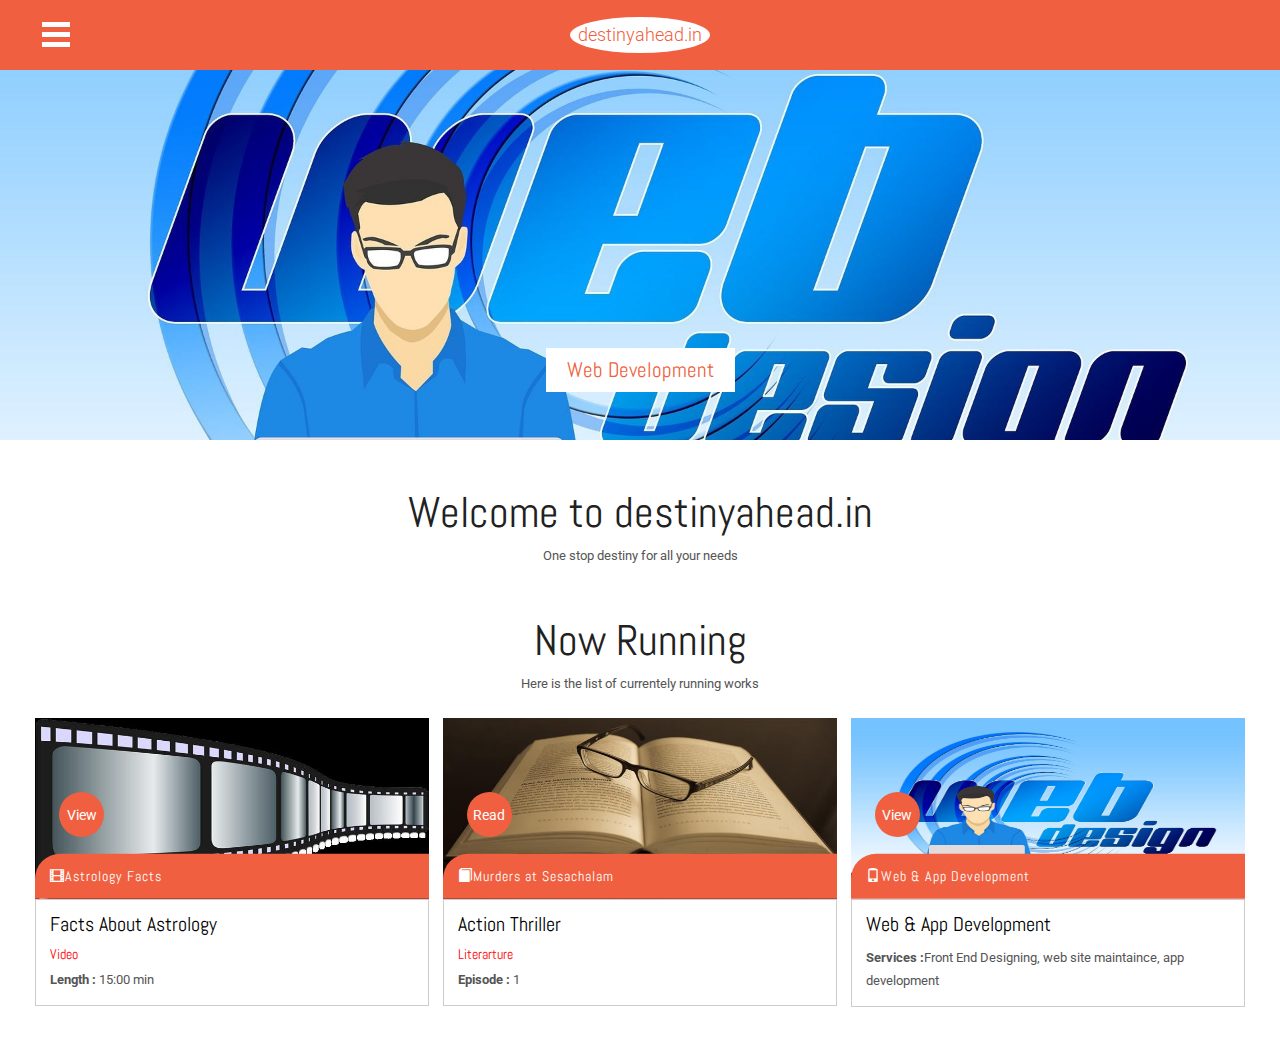
==== index.html @ bfdcff34 "Intial Commit" ====
<!DOCTYPE html>
<html>
<head>
<title>Home |destinyahead.in</title> 
<!-- For-Mobile-Apps-and-Meta-Tags -->
<meta name="viewport" content="width=device-width, initial-scale=1" />
<meta http-equiv="Content-Type" content="text/html; charset=utf-8" />
<meta name="keywords" content="destinyahead.in ,one stop destiny for all your needs" />
<script type="application/x-javascript"> addEventListener("load", function() { setTimeout(hideURLbar, 0); }, false); function hideURLbar(){ window.scrollTo(0,1); } </script>
<!-- //For-Mobile-Apps-and-Meta-Tags -->
<!-- Custom Theme files -->
<link href="css/bootstrap.css" type="text/css" rel="stylesheet" media="all">
<link href="css/style.css" type="text/css" rel="stylesheet" media="all"> 
<link rel="stylesheet" href="css/ken-burns.css" type="text/css" media="all" /> 
<!-- //Custom Theme files -->
<!-- js -->
<script src="js/jquery-2.2.3.min.js"></script> 
<!-- //js -->
<!-- pop-up-box -->
<script src="js/jquery.magnific-popup.js" type="text/javascript"></script>
	    <script>
			$(document).ready(function() {
				$('.popup-top-anim').magnificPopup({
					type: 'inline',
					fixedContentPos: false,
					fixedBgPos: true,
					overflowY: 'auto',
					closeBtnInside: true,
					preloader: false,
					midClick: true,
					removalDelay: 300,
					mainClass: 'my-mfp-zoom-in'
				});																							
			}); 
		</script>
<!--//pop-up-box -->
<!-- web-fonts -->  
<link href='//fonts.googleapis.com/css?family=Abel' rel='stylesheet' type='text/css'>
<link href='//fonts.googleapis.com/css?family=Roboto:400,100,100italic,300,300italic,400italic,500,500italic,700,700italic,900,900italic' rel='stylesheet' type='text/css'>
<!-- //web-fonts -->
</head>
<body class="bg">
	<div class="agile-main"> 
		<div class="menu-wrap" id="style-1"> 
			<nav class="top-nav">
				<ul class="icon-list">
					<li class="menu-title">destinyahead.in</li>
					<li><a class="active" href="index.html"><i class="glyphicon glyphicon-home"></i> Home </a></li>
					<li><a href="about.html"><i class="glyphicon glyphicon-info-sign"></i> About </a></li>
					<li><a href="portifolia.html"><i class="glyphicon glyphicon-briefcase"></i> Portifolia </a></li>
					<li><a href="#" class="menu"><i class="glyphicon glyphicon-duplicate"></i> pages<span class="glyphicon glyphicon-menu-down"></span></a>
						<ul class="nav-sub">
							<li><a href="#small-dialog" class="sign-in popup-top-anim"><i class="glyphicon glyphicon-user"></i> login</a></li>                                             
							<li><a href="#small-dialog1" class="sign-in popup-top-anim"><i class="glyphicon glyphicon-edit"></i> Sign Up</a></li>																								
							<li><a href="codes.html"><i class="glyphicon glyphicon-list-alt"></i> Short Codes</a></li> 
						</ul>
						<div class="clearfix"> </div>
						<script>
							$( "li a.menu" ).click(function() {
							$( "ul.nav-sub" ).slideToggle( 300, function() {
							// Animation complete.
							});
							});
						</script> 
					</li>
					<li><a href="contact.html"><i class="glyphicon glyphicon-envelope"></i> Contact </a></li>
				</ul>
			</nav>
			<button class="close-button" id="close-button">C</button>
		</div> 
		<div class="content-wrap">
			<div class="header"> 
				<div class="menu-icon">   
					<button class="menu-button" id="open-button">O</button>
				</div>
				<div class="logo">
					<h2><a href="index.html">destinyahead.in</a></h2>
				</div>
			<!--	<div class="login">
					<a href="#small-dialog" class="sign-in popup-top-anim"><span class="glyphicon glyphicon-user"></span></a> 
					
				</div>  -->
				<div class="clearfix"> </div>
			</div>
			<div class="content">
				<!-- banner -->
				<div class="banner">
					<div id="kb" class="carousel kb_elastic animate_text kb_wrapper" data-ride="carousel" data-interval="6000" data-pause="hover">
						<!-- Wrapper-for-Slides -->
						<div class="carousel-inner" role="listbox"> 
							<!-- First-Slide -->
							<div class="item active">
								<div class="banner-img"> 
									<div class="carousel-caption kb_caption">
										<h3 data-animation="animated flipInX">Web Development</h3>  
									</div>
								</div>
							</div> 
							<!-- Second-Slide -->
							<div class="item">
								<div class="banner-img banner-img1"> 
									<div class="carousel-caption kb_caption kb_caption_right">
										<h3 data-animation="animated flipInX">Stories</h3> 
									</div>
								</div>
							</div> 
							<!-- Third-Slide -->
							<div class="item">
								<div class="banner-img banner-img2"> 
									<div class="carousel-caption kb_caption kb_caption_center">
										<h3 data-animation="animated flipInX">Videos</h3> 
									</div>
								</div>
							</div> 
						</div> 
						<!-- Left-Button -->
						<a class="left carousel-control kb_control_left" href="#kb" role="button" data-slide="prev">
							<span class="glyphicon glyphicon-menu-left" aria-hidden="true"></span>
							<span class="sr-only">Previous</span>
						</a> 
						<!-- Right-Button -->
						<a class="right carousel-control kb_control_right" href="#kb" role="button" data-slide="next">
							<span class="glyphicon glyphicon-menu-right" aria-hidden="true"></span>
							<span class="sr-only">Next</span>
						</a> 
					</div>
					<script src="js/custom.js"></script>
				</div>
				<!-- //banner -->
				<!-- welcome -->
				<div class="welcome"> 
					<h3 class="w3ls-title">Welcome to destinyahead.in</h3> 
					<p class="w3title-text">One stop destiny for all your needs</p>
				<!--	<div class="welcome-info">
						<div class="bs-example bs-example-tabs" role="tabpanel" data-example-id="togglable-tabs">
							<ul id="myTab" class=" nav-tabs" role="tablist">
								<li role="presentation" class="active"><a href="#home" id="home-tab" role="tab" data-toggle="tab" aria-controls="home" aria-expanded="true">
									<span class="glyphicon glyphicon-briefcase"></span>
									<h5>Buying</h5>
								</a></li>
								<li role="presentation"><a href="#carl" role="tab" id="carl-tab" data-toggle="tab" aria-controls="carl"> 
									<span class="glyphicon glyphicon-signal"></span>
									<h5>Selling</h5>
								</a></li>
								<li role="presentation"><a href="#james" role="tab" id="james-tab" data-toggle="tab" aria-controls="james"> 
									<span class="glyphicon glyphicon-home"></span>
									<h5>Rental</h5>
								</a></li>
							</ul>
						
						</div>  
					</div>  -->	
				</div> 
				<!-- //welcome -->
				<!-- properties -->
				<div class="w3agile properties">
					<div class="properties-top">
						<h3 class="w3ls-title">Now Running</h3>
						<p class="w3title-text">Here is the list of currentely running works</p>
					</div> 
					<div class="properties-bottom">
						<div class="properties-img">
							<img src="images/3.jpg" alt="">
							<div class="view-caption">
								<h4><span class="glyphicon glyphicon-film"></span>Astrology Facts</h4>  
							</div>
							<div class="w3ls-buy">
								<a href="single.html">View</a> 
							</div>
						</div>
						<div class="w3ls-text">
							<h5><a href="single.html">Facts About Astrology</a></h5>
							<h6>Video</h6>
							<p><b>Length :</b> 15:00 min</p>
							<!-- <p><b>gdf :</b> 2 </p> -->
						</div>
					</div> 
					<div class="properties-bottom">
						<div class="properties-img">
							<img src="images/2.jpg" alt="">
							<div class="view-caption">
								<h4><span class="glyphicon glyphicon-book"></span>Murders at Sesachalam</h4>  
							</div>
							<div class="w3ls-buy">
								<a href="single.html">Read</a> 
							</div>
						</div>
						<div class="w3ls-text">
							<h5><a href="single.html">Action Thriller</a></h5>
							<h6>Literarture</h6>
							<p><b>Episode :</b> 1</p>
							<!-- <p><b>gdf :</b> 2 </p> -->
						</div>
					</div>
					<div class="properties-bottom">
						<div class="properties-img">
							<img src="images/1.jpg" alt="">
							<div class="view-caption">
								<h4><span class="glyphicon glyphicon-phone"></span>Web & App Development</h4>  
							</div>
							<div class="w3ls-buy">
								<a href="single.html">View</a> 
							</div>
						</div>
						<div class="w3ls-text">
							<h5><a href="single.html">Web & App Development</a></h5>
							<h6></h6>
							<p><b>Services :</b>Front End Designing, web site maintaince, app development </p>
							<!-- <p><b>gdf :</b> 2 </p> -->
						</div>
					</div>
					<div class="clearfix"> </div>
				</div> 
				<!-- //properties -->
				<!-- footer -->
				
			</div>
		</div>
	</div> 
	<!-- menu-js -->
	<script src="js/classie.js"></script>
	<script src="js/main.js"></script>
	<!-- //menu-js -->
	<!-- nice scroll-js -->
	<script src="js/jquery.nicescroll.min.js"></script> 
	<script>
		$(document).ready(function() {
	  
			var nice = $("html").niceScroll();  // The document page (body)
		
			$("#div1").html($("#div1").html()+' '+nice.version);
		
			$("#boxscroll").niceScroll({cursorborder:"",cursorcolor:"#00F",boxzoom:true}); // First scrollable DIV
		});
	</script>
	<!-- //nice scroll-js -->
	<!-- Bootstrap core JavaScript
    ================================================== -->
    <!-- Placed at the end of the document so the pages load faster -->
    <script src="js/bootstrap.js"></script>
</body>
</html>
---- css/style.css ----
/*--
Author: W3layouts
Author URL: http://w3layouts.com
License: Creative Commons Attribution 3.0 Unported
License URL: http://creativecommons.org/licenses/by/3.0/
--*/
body{
	margin:0;
	font-family: 'Roboto', sans-serif; 
	background:url(../images/bg.jpg)repeat 0px 0px;
	background-size:cover;
} 
body a{
	transition: 0.5s all;
	-webkit-transition: 0.5s all;
	-moz-transition: 0.5s all;
	-o-transition: 0.5s all;
	-ms-transition: 0.5s all;
	text-decoration:none;
}
h1,h2,h3,h4,h5,h6{
	margin:0; 
	font-family: 'Abel', sans-serif;
}
p{
	margin:0;
}
ul,label{
	margin:0;
	padding:0;
}
body a:hover{
	text-decoration:none;
}
.bg{
	background: #fff;
}
/*-- main --*/
.main-row{
	height: 100%;
	padding: 5px;
	margin: 2em auto; 
	text-align:center;
}
.frame-border {
    width: 370px;
    height: 690px;
    outline: none;
    border-color: #000;
    border-width: 50px 15px;
    border-style: solid;
    border-radius: 20px;
    -webkit-border-radius: 20px;
    -moz-border-radius: 20px;
    margin: 10px auto; 
    background-size: cover;
}
.main-row h1 {
    text-align: center;
    font-size: 3.5em;
	color: #fff;
    margin-bottom:0.4em;
}
.copy-right {
    text-align: center;
	margin: 2em 0;
}
.copy-right p {
    color: #fff;
    font-size: 1.1em;
    font-weight: 300;
}
.copy-right p a {
    color: #1dd2c8;
    font-weight: 500;
	text-decoration:none;
	-webkit-transition:.5s all;
	-moz-transition:.5s all; 
	transition:.5s all;
}
.copy-right p a:hover{
    color: #fff; 
}
/*-- //main --*/ 
/*-- home-page --*/
.main {
    margin: 3em auto;
    width: 24%;
}
.header {
    background: #F05F40;
    padding: 1.2em 3em;
}
.menu-icon,.logo,.login{
    float: left;
    width: 33.33%;
}
.logo {
    text-align: center;
}
.logo h2 {
    font-size: 1.3em;
	font-family: 'Roboto', sans-serif;
}
.logo h2 a { 
    color: #F05F40;
    background: #fff; 
    font-weight: 300;
    border-radius: 50%;
    padding: 8px;
    display: inline-block;
	text-decoration:none;
}
.login {
    text-align: right;
}
.login a.sign-in {
    outline: none;
    display: inline-block;
}
.login a.sign-in span {
    font-size: 1.2em;
    color: white;
    margin: 0.6em 0.4em;
}
.top-nav li { 
	display:block;
}
.top-nav li.menu-title {
    font-size: 1.5em;
    padding: 1em 0.8em;
    text-align: left;
    color: #fff;
    border-bottom: 1px solid #FFF;
    text-transform: none;
    background: #B71C1C;
    font-family: 'Abel', sans-serif;
	-webkit-transform: translate3d(0,500px,0);
    -moz-transform: translate3d(0,500px,0);
    -o-transform: translate3d(0,500px,0);
    -ms-transform: translate3d(0,500px,0);
    transform: translate3d(0,500px,0);
}
.show-menu li.menu-title {
    -webkit-transform: translate3d(0,0,0);
    -moz-transform: translate3d(0,0,0);
    -o-transform: translate3d(0,0,0);
    -ms-transform: translate3d(0,0,0);
    transform: translate3d(0,0,0);
}
.top-nav li a {
    font-size: 1.1em;
    color: #fff;
    font-weight: 300; 
	-webkit-transition:.5s all;
	-moz-transition:.5s all; 
	transition:.5s all;
	outline: none;
	text-decoration: none;
} 
ul.nav-sub li a {
    font-size: 1em;
    padding-left: 3.5em;
}
.top-nav li a:hover,.top-nav li a.active { 
    background: #B71C1C;
}
.top-nav i.glyphicon {
    margin-right: 10px;
    font-size: .9em;
}
.top-nav a.menu span.glyphicon {
    font-size: .8em;
    margin-left: 1.5em;
    top: 2px;
}
.container, 
.content-wrap {
	overflow: hidden;
	width: 100%;
	height: 100%;
}
 
.content {
	position: relative; 
}

.content::before {
	position: absolute;
	top: 0;
	left: 0;
	z-index: 10;
	width: 100%;
	height: 100%;
	background: rgba(0,0,0,0.3);
	content: '';
	opacity: 0;
	-webkit-transform: translate3d(100%,0,0);
	-moz-transform: translate3d(100%,0,0);
	-o-transform: translate3d(100%,0,0);
	-ms-transform: translate3d(100%,0,0);
	transform: translate3d(100%,0,0);
	-webkit-transition: opacity 0.4s, -webkit-transform 0s 0.4s;
	-moz-transition: opacity 0.4s, -moz-transform 0s 0.4s; 
	transition: opacity 0.4s, transform 0s 0.4s;
	-webkit-transition-timing-function: cubic-bezier(0.7,0,0.3,1);
	-moz-transition-timing-function: cubic-bezier(0.7,0,0.3,1); 
	transition-timing-function: cubic-bezier(0.7,0,0.3,1);
}

/*-- Menu Button --*/
.menu-button {
    position: relative;
    z-index: 1000;
    padding: 0;
    width: 2.5em;
    height: 2.2em;
    border: none;
    text-indent: 2.8em;
    font-size: 0.8em;
    color: transparent;
    background: transparent;
    outline: none;
    margin: .5em 0;
}
.menu-button::before {
    position: absolute;
    top: 0;
    right: 0;
    bottom: 0;
    left: 0;
	background: -webkit-linear-gradient(#ffffff 20%, transparent 20%, transparent 40%, #ffffff 40%, #ffffff 60%, transparent 60%, transparent 80%, #ffffff 80%);
	background: linear-gradient(#ffffff 20%, transparent 20%, transparent 40%, #ffffff 40%, #ffffff 60%, transparent 60%, transparent 80%, #ffffff 80%);
    content: '';
} 

/*-- Close Button --*/
.close-button {
    width: 1em;
    height: 1em;
    position: absolute;
    right: 1em;
    top: 0.5em;
    overflow: hidden;
    text-indent: 1em;
    font-size: 1.1em;
    border: none;
    background: transparent;
    color: transparent;
    outline: none;
	z-index: 999;
}
.close-button::before, .close-button::after {
    content: '';
    position: absolute;
    width: 3px;
    height: 100%;
    top: 0;
    left:7px;
    background: #fff;
}

.close-button::before {
	-webkit-transform: rotate(45deg);
	-moz-transform: rotate(45deg);
	-o-transform: rotate(45deg);
	-ms-transform: rotate(45deg);
	transform: rotate(45deg);
}

.close-button::after {
	-webkit-transform: rotate(-45deg);
	-moz-transform: rotate(-45deg);
	-o-transform: rotate(-45deg);
	-ms-transform: rotate(-45deg);
	transform: rotate(-45deg);
}
ul.nav-sub {
    display: none; 
} 
/*-- start scroll pane --*/
.nicescroll-cursors {
    background-color: #F05F40 !important;
    border: 1px solid #b3b3b3;
}

#style-1::-webkit-scrollbar-track
{ 
	border-radius: 10px;
	background-color: #F5F5F5;
}

#style-1::-webkit-scrollbar {
    width: 6px;
    background-color: #F5F5F5;
}

#style-1::-webkit-scrollbar-thumb {
    border-radius: 10px;
    background-color: #F05F40;
    border: 1px solid rgba(255, 255, 255, 0.7) !important;
}
/*-- //start scroll pane --*/
/*-- Menu --*/
.menu-wrap {
    position: fixed;
    z-index: 1001;
    width: 185px !important;
    height: 100% !important; 
    background: #F05F40; 
    -webkit-transform: translate3d(-320px,0,0);
	-moz-transform: translate3d(-320px,0,0);
	-o-transform: translate3d(-320px,0,0);
	-ms-transform: translate3d(-320px,0,0);
    transform: translate3d(-320px,0,0);
    -webkit-transition: -webkit-transform 0.4s;
	-moz-transition: -moz-transform 0.4s; 
    transition: transform 0.4s;
    -webkit-transition-timing-function: cubic-bezier(0.7,0,0.3,1);
	-moz-transition-timing-function: cubic-bezier(0.7,0,0.3,1);
    transition-timing-function: cubic-bezier(0.7,0,0.3,1); 
	overflow-y:auto !important;
}
.icon-list {
	height: 400px !important;
	-webkit-transform: translate3d(0,100%,0);
	-moz-transform: translate3d(0,100%,0);
	-o-transform: translate3d(0,100%,0);
	-ms-transform: translate3d(0,100%,0);
	transform: translate3d(0,100%,0);
	margin-bottom: 1.5em;
}

.icon-list a {
    display: block;
    padding: 0.8em 2em;
    -webkit-transform: translate3d(0,500px,0);
	-moz-transform: translate3d(0,500px,0);
	-o-transform: translate3d(0,500px,0);
	-ms-transform: translate3d(0,500px,0);
    transform: translate3d(0,500px,0);
} 
.icon-list a:nth-child(2) {
	-webkit-transform: translate3d(0,1000px,0);
	-moz-transform: translate3d(0,1000px,0);
	-o-transform: translate3d(0,1000px,0);
	-ms-transform: translate3d(0,1000px,0);
	transform: translate3d(0,1000px,0);
}

.icon-list a:nth-child(3) {
	-webkit-transform: translate3d(0,1500px,0);
	-moz-transform: translate3d(0,1500px,0);
	-o-transform: translate3d(0,1500px,0);
	-ms-transform: translate3d(0,1500px,0);
	transform: translate3d(0,1500px,0);
}

.icon-list a:nth-child(4) {
	-webkit-transform: translate3d(0,2000px,0);
	-moz-transform: translate3d(0,2000px,0);
	-o-transform: translate3d(0,2000px,0);
	-ms-transform: translate3d(0,2000px,0);
	transform: translate3d(0,2000px,0);
}

.icon-list a:nth-child(5) {
	-webkit-transform: translate3d(0,2500px,0);
	-moz-transform: translate3d(0,2500px,0);
	-o-transform: translate3d(0,2500px,0);
	-ms-transform: translate3d(0,2500px,0);
	transform: translate3d(0,2500px,0);
}

.icon-list a:nth-child(6) {
	-webkit-transform: translate3d(0,3000px,0);
	-moz-transform: translate3d(0,3000px,0);
	-o-transform: translate3d(0,3000px,0);
	-ms-transform: translate3d(0,3000px,0);
	transform: translate3d(0,3000px,0);
}
 
/*-- Shown menu --*/
.show-menu .menu-wrap {
	-webkit-transform: translate3d(0,0,0);
	-moz-transform: translate3d(0,0,0);
	-o-transform: translate3d(0,0,0);
	-ms-transform: translate3d(0,0,0);
	transform: translate3d(0,0,0);
	-webkit-transition: -webkit-transform 0.8s;
	-moz-transition: -moz-transform 0.8s; 
	transition: transform 0.8s;
	-webkit-transition-timing-function: cubic-bezier(0.7,0,0.3,1);
	-moz-transition-timing-function: cubic-bezier(0.7,0,0.3,1); 
	transition-timing-function: cubic-bezier(0.7,0,0.3,1);
}

.show-menu .icon-list,
.show-menu .icon-list a {
	-webkit-transform: translate3d(0,0,0);
	-moz-transform: translate3d(0,0,0);
	-o-transform: translate3d(0,0,0);
	-ms-transform: translate3d(0,0,0);
	transform: translate3d(0,0,0);
	-webkit-transition: -webkit-transform 0.8s;
	-moz-transition: transform 0.8s; 
	transition: transform 0.8s;
	-webkit-transition-timing-function: cubic-bezier(0.7,0,0.3,1);
	-moz-transition-timing-function: cubic-bezier(0.7,0,0.3,1); 
	transition-timing-function: cubic-bezier(0.7,0,0.3,1);
}

.show-menu .icon-list a {
	-webkit-transition-duration: 0.9s;
	-moz-transition-duration: 0.9s; 
	transition-duration: 0.9s;
}

.show-menu .content::before {
	opacity: 1;
	-webkit-transition: opacity 0.8s;
	-moz-transition: opacity 0.8s; 
	transition: opacity 0.8s;
	-webkit-transition-timing-function: cubic-bezier(0.7,0,0.3,1);
	-moz-transition-timing-function: cubic-bezier(0.7,0,0.3,1); 
	transition-timing-function: cubic-bezier(0.7,0,0.3,1);
	-webkit-transform: translate3d(0,0,0);
	-moz-transform: translate3d(0,0,0);
	-o-transform: translate3d(0,0,0);
	-ms-transform: translate3d(0,0,0);
	transform: translate3d(0,0,0);
}
/*-- banner--*/
.banner-img {
    background: url(../images/1.jpg)no-repeat center;
    background-size: cover;
    min-height: 370px;
}
.banner-img1{
	background-image: url(../images/2.jpg);
}
.banner-img2{
	background-image: url(../images/3.jpg);
}
.banner .carousel-control span.glyphicon {
    font-size: 1.5em;
    text-shadow: none;
}
.banner-img3 {
    background: url(../images/logo.png)no-repeat center;
    background-size: cover;
    min-height: 370px;
}
/*-- //banner--*/
/*-- welcome --*/
.welcome{
	padding: 3.5em 5em 0; 
}
.welcome-grids {
    float: left;
    width: 33.33%;
    text-align: center;
    margin: 0.7em 0;
}
.welcome-info {
    text-align: center;
}
.welcome .bs-example.bs-example-tabs .nav-tabs {
    border: none;
    margin: 2em 0 .5em; 
}
.welcome .bs-example-tabs ul.nav-tabs li {
    display: inline-block;
    float: none;
}
.welcome .bs-example-tabs ul.nav-tabs li:nth-child(2) {
    margin: 0 2.2em;
}
.welcome .bs-example-tabs ul.nav-tabs li a {
    display: block; 
    outline: none;
    border: none;
	margin: 0;
}
.welcome .bs-example-tabs ul.nav-tabs li a:focus{
	text-decoration: none;
} 
.welcome .tabcontent-grids ul li {
    display: block;
    color: #999;
    margin-top: 1em;
	font-size: 1em;
}
.nav-tabs li a span.glyphicon {
    font-size: 1.1em;
    color: #fff;
    background: #F05F40;
    padding: 0.9em;
	-webkit-border-radius: 50%;
	-moz-border-radius: 50%; 
    border-radius: 50%;
	-webkit-transition:.5s all;
	-moz-transition:.5s all; 
	transition:.5s all;
}
.nav-tabs li a h5 {
    font-size: 1.3em;
    color: #1e9c95;
    margin-top: 0.5em;
}
.welcome h4 {
    font-size: 1em;
    color: #000;
    text-align: center;
    margin: 0.5em 0;
    font-family: 'Roboto', sans-serif;
    font-weight: 400;
}
.welcome form {
    position: relative;
}
.welcome input[type="search"] {
    width: 100%;
    padding: 0.5em 3.5em .5em .8em;
    font-size: 1em;
    color: #555;
    outline: none;
    border: 1px solid #ccc;
    background: none;
    -webkit-appearance: none;
    transition: 0.5s all;
    -webkit-transition: 0.5s all;
    -moz-transition: 0.5s all;
}
.welcome button.btn.btn-default {
    border: none;
    position: absolute;
    top: 0px;
    right: 0px;
    width: 40px;
    height: 36px;
    outline: none;
    box-shadow: none;
    background: #1e9c95;
    padding: 0;
    border-radius: inherit; 
	-webkit-appearance: none;
	-webkit-transition:.5s all;
	-moz-transition:.5s all;
	transition:.5s all;
}
.welcome button.btn.btn-default:hover {
    background: #F05F40;
}
.welcome span.glyphicon {
    font-size: 1em;
    color: #fff;
    padding: 3px;
}
.nav-tabs > li.active >a h5 {
    color: #8b008b;
}
.nav-tabs > li.active a span.glyphicon {
    background: #1e9c95;
}
a.w3-search {
    color: #fff;
    display: inline-block;
    padding: .5em 1em;
    background: #F05F40;
    text-align: center;
    margin-top: 1em;
    text-decoration: none;
    font-weight: 300;
	outline: none;
	-webkit-transition:.5s all;
	-moz-transition:.5s all;
	transition:.5s all;
} 
a.w3-search:hover {
    background: #1e9c95;
}
.w3ls-search .booking-info h3 {
    font-size: 2.3em;
    margin-bottom: 0.8em;
}
.w3ls-search .login-form input[type="text"] {
    border: 1px solid #999;
    margin-bottom: 0.8em;
}
.w3ls-search .login-form input[type="number"]{
    font-size: 1em;
    color: #555;
    padding: 0.5em 1em; 
    width: 100%;
    border: 1px solid #999;
    background: none;
    -webkit-appearance: none;
	margin-bottom: 0.8em;
}
.price {
    position: relative;
    float: left;
    width: 49%;
}
.price.price-right {
    float: right;
}
.w3ls-search .price span.glyphicon {
    color: #fff;
    position: absolute;
    z-index: 999;
    top: 0px;
    left: 0px;
    font-size: 0.9em;
    background: #1e9c95;
    padding: 0.85em;
}
.w3ls-search .price input[type="text"] {
    padding: .4em 0.4em .4em 2.8em;
}
.w3ls-search .login-form input[type="text"]:focus ,.w3ls-search .login-form input[type="number"]:focus{
    border-color: #1e9c95;
    outline: none;
}
.w3ls-search select {
    color: #999!important;
    font-size: 1em;
    padding: 7px 33px 7px 10px;
    outline: none;
    border: 1px solid #999;
    border-radius: 0px;
    -webkit-border-radius: 0px;
    -moz-border-radius: 0px;
    -o-border-radius: 0px;
    outline: none;
    background: transparent;
	margin-bottom: 0.8em;
}
.w3ls-search select.form-control:focus {
    outline: none;
    box-shadow: none;
    border-color: #1e9c95;
}
/*-- //welcome --*/
/*-- properties --*/
.w3agile,.services,.about{
    padding: 3.5em 2em;
	background:#fff;
}
h3.w3ls-title {
    font-size: 3.1em;
    color: #212121;
    margin-bottom: .2em;
    text-align: center;
}
.properties-bottom {
    margin-top: 1.6em;
    float: left;
    width: 33.33%;
    padding: 0 .5em;
}
.properties-bottom img {
    width: 100%;
}
p {
    font-size: 0.9em;
    line-height: 1.8em;
    color: #555;
    font-weight: 400;  
}
.w3title-text{
	text-align: center;
}
.w3ls-text {
    padding: 1em;
    border: 1px solid #ccc; 
	-webkit-transition:.5s all;
	-moz-transition:.5s all; 
	transition:.5s all;
}
.w3ls-text h5 {
    font-size: 1.4em;
    color: #000; 
}
.w3ls-text h5 a {
    color: #000;
    text-decoration: none;
	-webkit-transition:.5s all;
	-moz-transition:.5s all; 
	transition:.5s all;
}
.w3ls-text h5 a:hover{
    color: #8b008b; 
}
.w3ls-text h6 {
    font-size: 1em;
    color: red;
    margin-top: 0.8em; 
}
.w3ls-text p {
    margin-top: .5em;
}
/*-- //properties--*/ 
/*-- image-transition--*/
.properties-img {
    background-color: #FFF;
    display: block;
    overflow: hidden;
    position: relative;
    box-shadow: 0 0 0 0 #555;
    -webkit-transition: all 0.5s;
    -moz-transition: all 0.5s;
    -ms-transition: all 0.5s;
    -o-transition: all 0.5s;
    transition: all 0.5s;
    opacity: 1;
    filter: alpha(opacity=100);
    height: 181px;
    width: 100%;
}
.properties-img img {
	height: 100%;
	width: 100%;
	-webkit-transition: all 0.5s;
	-moz-transition: all 0.5s;
	-ms-transition: all 0.5s;
	-o-transition: all 0.5s;
	transition: all 0.5s;
}
.properties-img:before {
	content: '';
	background-color: rgba(0, 0, 0, 0);
	left: 0;
	top: 0;
	right: 0;
	bottom: 0;
	position: absolute;
	-webkit-transition: all 0.5s;
	-moz-transition: all 0.5s;
	-ms-transition: all 0.5s;
	-o-transition: all 0.5s;
	transition: all 0.5s;
}
.properties-img:hover:before {
  background-color: rgba(0, 0, 0, 0.12);
}
.properties-img:hover .view-caption { 
  border-radius: 0;
}
.properties-img:hover .w3ls-buy {
	bottom: 13%; 
}
.properties-img:hover .w3ls-buy a {
	-webkit-animation-name: translate-transition;
	-webkit-animation-duration: 0.8s;
	-webkit-animation-timing-function: linear;
	-webkit-animation-iteration-count: 1;
	-moz-animation-name: translate-transition; 
	-moz-animation-duration: 0.8s; 
	-moz-animation-timing-function: liner;
	-moz-animation-iteration-count: 1; 
	animation-name: translate-transition;
	animation-duration: 0.8s;
	animation-timing-function: linear;
	animation-iteration-count: 1;
}
.properties-img .view-caption {
	background-color: #F05F40;
	-webkit-transition: all cubic-bezier(0.27, 0.89, 0.95, 0.59) 0.5s;
	-moz-transition: all cubic-bezier(0.27, 0.89, 0.95, 0.59) 0.5s;
	-ms-transition: all cubic-bezier(0.27, 0.89, 0.95, 0.59) 0.5s;
	-o-transition: all cubic-bezier(0.27, 0.89, 0.95, 0.59) 0.5s;
	transition: all cubic-bezier(0.27, 0.89, 0.95, 0.59) 0.5s;
	padding: 10px 15px;
	text-align: left;
	position: relative;
	z-index: 99;
	border-radius: 25px 0 0 0;
	-moz-transform: translateY(-100%);
	-o-transform: translateY(-100%);
	-ms-transform: translateY(-100%);
	-webkit-transform: translateY(-100%);
	transform: translateY(-100%);
}
.properties-img .view-caption.rent-caption {
    background-color: #09cbce;
}
.properties-img .view-caption h4 {
    color: #fff;
    font-size: 1em;
    line-height: 1.8em;
    letter-spacing: 1px;
}
.properties-img .view-caption p {
  font-size: 1em;
}
.properties-img .w3ls-buy {
	bottom: 0;
	padding: 10px;
	left: 0;
	position: absolute;
	right: 0;
	text-align: left;
	overflow: hidden;
	z-index: 9;
	-webkit-transition: all 0.5s cubic-bezier(0.27, 0.89, 0.95, 0.59);
	-moz-transition: all 0.5s cubic-bezier(0.27, 0.89, 0.95, 0.59);
	-ms-transition: all 0.5s cubic-bezier(0.27, 0.89, 0.95, 0.59);
	-o-transition: all 0.5s cubic-bezier(0.27, 0.89, 0.95, 0.59);
	transition: all 0.5s cubic-bezier(0.27, 0.89, 0.95, 0.59); 
	-moz-transform: translateY(-80%);
	-o-transform: translateY(-80%);
	-ms-transform: translateY(-80%);
	-webkit-transform: translateY(-80%);
	transform: translateY(-80%);
}
.properties-img .w3ls-buy a.rent {
    background-color: #09cbce;
}
.properties-img .w3ls-buy a {
    background-color: #F05F40;
    border-radius: 50%;
    color: #ffffff;
    display: inline-block;
    margin: 0 1em;
    height: 45px;
    text-align: center;
    line-height: 46px;
    width: 45px;
}
.properties-bottom:hover .w3ls-text {
	-webkit-box-shadow: 0px 3px 6px 0px #ccc;
	-moz-box-shadow: 0px 3px 6px 0px #ccc; 
    box-shadow: 0px 3px 6px 0px #ccc;
}
/*-- //image-transition --*/
/*-- brands --*/
.w3agile.brands,.services {
    background: #ffe4c4;
}
.brand-grids {
    float: left;
    width: 15.4%;
    margin: .5em .3em 0;
}
.brand-grids a{
   display:block;
}
.brand-grids img {
    width: 100%;
	border: 1px solid rgba(139, 0, 139, 0.19);
}
/*-- //brands --*/
/*-- footer --*/
.w3agile.footer {
    background: #383838;
	text-align: center;
}
/*-- social-icons --*/
.social-icons ul{
	display:inline-block;
	padding: 0;
}
.social-icons ul li {
    position: inherit;
    display: inline-block;
    width: inherit;
}
.social-icons ul li:nth-child(2) {
    margin: 0 .5em;
}
.social-icons ul li:nth-child(3) {
    margin-right: .5em;
}
.social-icons ul li a {
    background: url(../images/social-icons.png)#55acee no-repeat 4px 3px;
    display: block;
    height: 35px;
    width: 35px; 
    -webkit-transition: .5s all;
    transition: .5s all;
    -moz-transition: .5s all;
    -webkit-border-radius: 50%;
    -moz-border-radius: 50%;
    border-radius: 50%;
}
.social-icons ul li a:hover {
	-webkit-transform: translateY(-10px);
	-moz-transform: translateY(-10px);
	-webkit-transform: translateY(-10px);
	-moz-transform: translateY(-10px);
    transform: translateY(-10px); 
}
.social-icons ul li a.fb {
    background-position: 3px -32px;
	background-color:#3b5998;
}
.social-icons ul li a.gp {
    background-position: 5px -67px;
	background-color:#dc4e41;
}
.social-icons ul li a.drb {
    background-position: 3px -102px;
	background-color:#ea4c89;
}
/*--//social-icons--*/
.footer-nav {
    padding: 1em 0;
    margin: 1em 0;
    border-top: 1px dashed #ffe4c4;
    border-bottom: 1px dashed #ffe4c4;
}
.footer-nav ul li {
    display: inline-block;
    font-size: 1em;
    margin-left: 2em;
}
.footer-nav ul li:nth-child(1) {
    margin: 0;
}
.footer-nav ul li a {
    color: #fff;
    font-weight: 300;
}
.footer-nav ul li a:hover {
    color: #27d2c8;
}
.footer-text p {
    color: #fff;
    text-align: center;
    font-weight: 300;
}
.footer-text p a{
    color: #27d2c8;
}
.footer-text p a:hover{
    color: #fff;
}
/*-- //footer --*/
/*-- Magnific Popup CSS --*/
.mfp-bg {
  top: 0;
  left: 0;
  width: 100%;
  height: 100%;
  z-index: 1042;
  overflow: hidden;
  position: fixed;
  background: #0b0b0b;
  opacity: 0.8;
  filter: alpha(opacity=80); }

.mfp-wrap {
  top: 0;
  left: 0;
  width: 100%;
  height: 100%;
  z-index: 1043;
  position: fixed;
  outline: none !important;
  -webkit-backface-visibility: hidden; }

.mfp-container {
    text-align: center;
    position: fixed;
    width: 100%;
    height: inherit;
    left: 0;
    top: 0;
    -webkit-box-sizing: border-box;
    -moz-box-sizing: border-box;
    box-sizing: border-box;
    background: url(../images/bg1.png)repeat 0px 0px;
    background-size: cover;
    padding: 0 !important;
    overflow-y: scroll;
}
.mfp-container:before {
  content: '';
  display: inline-block;
  height: 100%;
  vertical-align: middle; }

.mfp-align-top .mfp-container:before {
  display: none; }

.mfp-content {
  position: relative;
  display: inline-block;
  vertical-align: middle;
  margin: 0 auto;
  text-align: left;
  z-index: 1045; }

.mfp-inline-holder .mfp-content,
.mfp-ajax-holder .mfp-content {
  width: 80%;
  cursor: auto; }

.mfp-ajax-cur {
  cursor: progress; }

.mfp-zoom-out-cur,
.mfp-zoom-out-cur .mfp-image-holder .mfp-close {
  cursor: -moz-zoom-out;
  cursor: -webkit-zoom-out;
  cursor: zoom-out; }
.mfp-zoom {
  cursor: pointer;
  cursor: -webkit-zoom-in;
  cursor: -moz-zoom-in;
  cursor: zoom-in; }

.mfp-auto-cursor .mfp-content {
    cursor: auto;
}
.mfp-close,
.mfp-arrow,
.mfp-preloader,
.mfp-counter {
  -webkit-user-select: none;
  -moz-user-select: none; 
}

.mfp-loading.mfp-figure {
  display: none; }

.mfp-hide {
  display: none !important; }

button.mfp-close,
button.mfp-arrow {
    overflow: visible;
    cursor: pointer;
    border: 0;
    -webkit-appearance: none;
    display: block;
    padding: 0;
    z-index: 1046;
 }

.mfp-close {
    width: 44px;
    height: 44px;
    line-height: 44px;
    position: absolute;
    right: 0;
    top: 0px;
    text-decoration: none;
    text-align: center;
    padding: 0 0 18px 10px;
    color: #F05F40;
    font-style: normal;
    font-size: 35px;
    outline: none;
}
  .mfp-close:hover, .mfp-close:focus {
    opacity: 1; }

.mfp-close-btn-in .mfp-close {
	    background: none;
  } 
/**
 * Fade-zoom animation for first dialog
 */

/* start state */
.my-mfp-zoom-in #small-dialog,.my-mfp-zoom-in #small-dialog1,.my-mfp-zoom-in #small-dialog2{
	opacity: 0;
	-webkit-transition: all 0.3s;
	-moz-transition: all 0.3s;
	-o-transition: all 0.3s;
	transition: all 0.3s;
	-webkit-transform: translateY(-100px);
	-moz-transform: translateY(-100px);
	-o-transform: translateY(-100px);
	-ms-transform: translateY(-100px);
	transform: translateY(-100px);
	padding:6em 0;
} 
/* animate in */
.my-mfp-zoom-in.mfp-ready #small-dialog,.my-mfp-zoom-in.mfp-ready #small-dialog1,.my-mfp-zoom-in.mfp-ready #small-dialog2 {
	opacity: 1;
	-webkit-transform: translateY(0);
	-moz-transform: translateY(0);
	-o-transform: translateY(0);
	-ms-transform: translateY(0);
    transform: translateY(0);
}
/*-- //Magnific Popup CSS --*/
/*-- modal-login-form --*/
 
.booking-info h3 {
    font-size: 2.1em;
    color: #F05F40;
    text-align: center;
}
.booking-info h3 a{ 
    color: #F05F40; 
	text-decoration:none;
}
.booking-info h3 a:hover{ 
    color: #1e9c95; 
}
.login-form input[type="text"], .login-form input[type="password"] {
    font-size: 1em;
    color: #555;
    padding: 0.5em 1em;
    border: 0;
    width: 100%;
    border-bottom: 1px solid #999;
    background: none;
    -webkit-appearance: none;
}
/*-- input-effect --*/
.styled-input input:focus ~ label, .styled-input input:valid ~ label {
    font-size: 1.1em;
    color: #1e9c95;
    top: -1.3em;
    -webkit-transition: all 0.125s ease;
	-moz-transition: all 0.125s ease; 
    transition: all 0.125s ease;
}
.styled-input {
	width:100%;
	margin: 2em 0 1em;
	position: relative;
}
.styled-input label {
    color: #555;
    padding: 0.5em .9em;
    position: absolute;
    top: 0;
    left: 0;
    -webkit-transition: all 0.3s;
    -moz-transition: all 0.3s;
    transition: all 0.3s;
    pointer-events: none;
    font-weight: 400;
    font-size: 1em;
    display: block;
    line-height: 1em;
}
.styled-input input ~ span {
	display: block;
	width: 0;
	height:2px;
	background:#1e9c95;
	position: absolute;
	bottom: 0;
	left: 0;
	-webkit-transition: all 0.125s;
	-moz-transition: all 0.125s; 
	transition: all 0.125s; 
}
.styled-input input:focus { outline: 0; }

.styled-input input:focus ~ span {
	width: 100%;
	-webkit-transition: all 0.075s;
	-moz-transition: all 0.075s;  
	transition: all 0.075s; 
} 
/*-- //input-effect --*/
.login-form p {
    font-size: 1em;
    margin: 1em 0 0;
    text-align: center;
}
.login-form p a {
    color: #F05F40;
    margin-left: 5px;
	-webkit-transition:.5s all;
	-moz-transition:.5s all;
	transition:.5s all;
	text-decoration:none;
}
.login-form p a:hover{
    color: #555; 
}
/*-- checkbox --*/
.wthree-text input[type="checkbox"] {
    display: none;
}
.wthree-text input[type="checkbox"]+label {
    position: relative;
    padding-left: 1.8em;
    border: none;
    outline: none;
    font-size: 1em;
    color: #555;
    cursor: pointer;
    display: block;
    font-weight: 400;
}
.wthree-text input[type="checkbox"]+label span:first-child {
    width: 16px;
    height: 16px;
    border: 2px solid #F05F40;
    position: absolute;
    left: 0;
    top: 1px;
}
.wthree-text input[type="checkbox"]:checked+label span:first-child:before {
    content: "";
    background: url(../images/tick.png)no-repeat;
    position: absolute;
    left: 1px;
    top: 1px;
    width: 10px;
    height: 10px;
}
/*-- //checkbox --*/
.wthree-text {
    margin: 2em 0;
	text-align: right;
}
.wthree-text ul li {
    display: inline-block; 
} 
.wthree-text ul li:nth-child(2) {
    margin-top: 1em;
    display: block;
}
.wthree-text ul li a{
	font-size:1em;
    color: #555;
}
.wthree-text ul li a:hover{
    color: #1e9c95;
}
.login-form input[type="submit"] {
    text-transform: capitalize;
    background: #1e9c95;
    color: #FFFFFF;
    padding: .7em 2em;
    border: none;
    font-size: 1em;
    outline: none;
    -webkit-transition: 0.5s all;
    -moz-transition: 0.5s all;
    -o-transition: 0.5s all;
    -ms-transition: 0.5s all;
    width: 100%;
    -webkit-appearance: none;
}
.login-form input[type="submit"]:hover {
    background: #F05F40;
}
.login-form.signup-form label {
    text-align: left;
}
/*-- //modal-login-form --*/
/*-- //home-page --*/
/*-- about-page --*/
.banner.about-banner .banner-img {
    min-height: 125px;
}
.banner.about-banner h3 {
    font-size: 2.5em;
    color: #fff;
    padding: 1.2em;
}
/*-- services --*/
.w3services-bottom {
    background: #f6f8f8;
}
.services-grid {
    text-align: center;
    margin-top: 1.3em;
	float: left;
    width: 25%;
} 
/*-- Effect 1 --*/
.services-grid span {
    font-size: 1.2em;
    color: #fff;
    display: inline-block;
    -webkit-border-radius: 50%;
    border-radius: 50%;
    -moz-border-radius: 50%;
    text-decoration: none;
    z-index: 1;
    padding: 0.8em;
}
.services-grid span:after { 
	position: absolute;
	width: 100%;
	height: 100%;
	-webkit-border-radius: 50%;
	border-radius: 50%;
	-moz-border-radius: 50%;
	content: '';
	-webkit-box-sizing: content-box;
	-moz-box-sizing: content-box;
	box-sizing: content-box;
}
.effect-1 {
  background: #1ABC9C;
  -webkit-transition: background 0.5s, color 0.2s;
  -moz-transition: background 0.5s, color 0.2s;
  transition: background 0.5s, color 0.2s;
}
.effect-1:after {
    top: -5px;
    left: -5px;
    padding: 5px;
    box-shadow: 0 0 10px 3px #1ABC9C;
    -webkit-transition: -webkit-transform 0.5s, opacity 0.2s;
    -webkit-transform: scale(0.8);
    -moz-transition: -moz-transform 0.5s, opacity 0.2s;
    -moz-transform: scale(0.8);
    -ms-transform: scale(0.8);
    transition: transform 0.5s, opacity 0.2s;
    transform: scale(0.8);
	-o-transform: scale(0.8);
	-ms-transform: scale(0.8);
    opacity: 0;
}
.services-grid:hover span:after {
  -webkit-transform: scale(1);
  -moz-transform: scale(1);
  -ms-transform: scale(1);
  transform: scale(1);
  -o-transform: scale(1);
  -ms-transform: scale(1);
  opacity: 1;
}
/*-- //Effect1 --*/
.services-grid h5 {
    font-size: 1.2em;
    margin: 0.8em 0 0;
    color: #F05F40;
}
/*-- //services --*/
.about ul li {
    display: block;
    margin-top: 0.8em;
    font-size: 0.9em;
    color: #555;
}
.about ul li span.glyphicon {
    font-size: .85em;
    margin-right: 5px;
}
p.w3-text{
    width: 65%;
    text-align: center;
    margin: 0 auto;
}
/*-- //about-page --*/
/*-- property-page --*/
.properties-w3lsrow .w3ls-text p {
    display: inline-block;
    margin-right: 12px;
}
.properties-w3lsrow .w3ls-text h6 {
    margin: 0 0 0 12px;
	display: inline-block;
}
.properties-w3lsrow .w3ls-text h5 { 
    display: inline-block;
}

.latest-w3lsrow {
    margin-top: 4em;
}
.latest-grids {
    position: relative;
    padding: 5px;
    background: #ffe4c4;
    margin-top: 1.5em;
	float: left;
    width: 31.3%;
}
.latest-grids.latest-grids-mdl {
    margin: 1.5em 1.5em 0;
}
.latest-grids-image {
	position: relative;
    overflow: hidden;
}
.latest-grids-image img {
    display: block;
    width: 100%;
}
.latest-grids h6 {
    position: absolute;
    left: -10px;
    top: 30px;
    background: #F05F40;
    line-height: 1.5em;
    font-weight: normal;
    padding: .3em 0.8em;
    color: #FFFFFF;
    font-size: 1.1em;
    letter-spacing: 2px;
	-webkit-transition: .5s all;
	-moz-transition: .5s all; 
    transition: .5s all;
	-webkit-transition-delay: .2s;
	-moz-transition-delay: .2s; 
    transition-delay: .2s;
} 
.latest-grids h4 {
    font-size: 1.1em;
    color: #fff;
    margin: 1em 0;
} 
.latest-grids:hover h6 {
    left: -260%;
}
.latest-grids-description {
	position: absolute;
	width: 100%;
	height: 100%;
	padding: 10px; 
	background: rgba(0,0,0,0.6);
	color: #fff;
	top: 100%;
	-webkit-transition: all 0.5s;
	-moz-transition: all 0.5s; 
	transition: all 0.5s;
	text-align: center;
}
.latest-grids-description h5 {
    font-size: 1em;
    color: #fff;
    background: #09cbce;
    display: inline-block;
    padding: .6em 1.2em;
    border-radius: 3px;
}
.latest-grids:hover .latest-grids-description {
	top: 0;
} 
.latest-grids-text {
    padding: 10px;
}
.latest-grids-text h5 {
    font-size: 1.2em; 
}
.latest-grids-text h5 a {
    color: #F05F40;
	text-decoration:none;
}
.latest-grids-text h5 a:hover{
    color: #333; 
}
.latest-grids-text p {
    margin-top: 0.6em;
}
/*-- //property-page --*/
/*-- agents --*/
/*-- img-hovers --*/
.stack img { 
	width: 100%; height: auto; vertical-align: bottom; border: 7px solid #F05F40; 
	-webkit-border-radius: 3px;
	-moz-border-radius: 3px; 
	border-radius: 3px;
	-webkit-box-sizing: border-box;
	-moz-box-sizing: border-box;
	box-sizing: border-box;
	-o-box-sizing: border-box;
	-ms-box-sizing: border-box;
	-webkit-box-shadow: 0 1px 4px rgba(0, 0, 0, 0.4);
	-moz-box-shadow: 0 1px 4px rgba(0, 0, 0, 0.4);
	box-shadow: 0 1px 4px rgba(0, 0, 0, 0.4);
	-o-box-shadow: 0 1px 4px rgba(0, 0, 0, 0.4);
	-ms-box-shadow: 0 1px 4px rgba(0, 0, 0, 0.4);
}
 

/* Third stack example (One stack element rotated in the opposite direction) */
.stack.twisted:before {
	-webkit-transform: rotate(4deg);
	-moz-transform: rotate(4deg);
	transform: rotate(4deg);
	-moz-transform: rotate(4deg);
	-o-transform: rotate(4deg);
}	
.stack.twisted:after {
	-webkit-transform: rotate(-4deg);
	-moz-transform: rotate(-4deg);
	transform: rotate(-4deg);
	-ms-transform: rotate(-4deg);
	-o-transform: rotate(-4deg);
}	
/* Reset all rotations on hover */
.stack:hover:before, .stack:hover:after,.team-grid:hover .stack:before,.team-grid:hover .stack:after{
	-webkit-transform: rotate(0deg);
	-moz-transform: rotate(0deg);
	transform: rotate(0deg);
	-o-transform: rotate(0deg);
	-ms-transform: rotate(0deg);
}
/* Stacks creted by the use of generated content */
.stack:before, .stack:after { 
	content: ""; 
	-webkit-border-radius: 3px; 
	-moz-border-radius: 3px; 
	border-radius: 3px; 
	width: 100%; height: 100%; position: absolute; border: 7px solid #F05F40; left: 0;
	-webkit-box-sizing: border-box;
	-moz-box-sizing: border-box;
	box-sizing: border-box;
	-ms-box-sizing: border-box;
	-o-box-sizing: border-box;
	-webkit-box-shadow: 0 1px 4px rgba(0, 0, 0, 0.4);
	-moz-box-shadow: 0 1px 4px rgba(0, 0, 0, 0.4);
	box-shadow: 0 1px 4px rgba(0, 0, 0, 0.4);
	-ms-box-shadow: 0 1px 4px rgba(0, 0, 0, 0.4);
	-o-box-shadow: 0 1px 4px rgba(0, 0, 0, 0.4);
	-webkit-transition: 0.3s all ease-out;
	-moz-transition: 0.3s all ease-out;
	transition: 0.3s all ease-out;
	-o-transition: 0.3s all ease-out;
	-ms-transition: 0.3s all ease-out;
}
.stack:before { top: 4px; z-index: -10; } /* 1st element in stack (behind image) */	
.stack:after { top: 8px; z-index: -20; } /* 2nd element in stack (behind image) */
.stack {
    width: 85%;
    margin: 0 auto;
    position: relative;
    z-index: 998;
}
/*-- //img-hovers --*/
.w3agent-grid {
    border: 1px solid #cacaca;
    padding: 1.8em;
    -webkit-box-shadow: 0px 0px 6px 1px #ccc;
    -moz-box-shadow: 0px 0px 6px 1px #ccc;
    box-shadow: 0px 0px 6px 1px #ccc;
    margin: 1em;
    float: left;
    width: 45.3%;
}
.agents h4 {
    font-size: 1.7em;
    color: #333;
}
.agents p {
    margin-top: 0.8em;
}
.agents p a {
    display: inline-block;
    color: #F05F40;
	text-decoration:none;
}
.agents p a:hover{
	color: #333;
}
.agents i.glyphicon {
    margin-right: 8px;
}
.w3agent-text {
    margin-top: 2em;
}
/*-- //agents --*/
/*-- gallery --*/ 
.gallery-grids {
    margin: 0.5em;
    float: left;
    width: 30.9%;
}
.w3ls-hover {
    overflow: hidden;
    position: relative;
    -webkit-transition: all 0.5s;
    -moz-transition: all 0.5s;
    -ms-transition: all 0.5s;
    -o-transition: all 0.5s;
    transition: all 0.5s;
    opacity: 1;
    filter: alpha(opacity=100);
}
.w3ls-hover img { 
	width: 100%;
}
.w3ls-hover .view-caption {
	background-color: rgba(34, 167, 240, 0.8);
	border: 5px solid #fff;
	bottom: 0;
	color: #fff;
	left: 0;
	margin: 10px;
	position: absolute;
	opacity: 0;
	filter: alpha(opacity=0);
	right: 0;
	text-align: center;
	top: 0;
	z-index: 99;
	-webkit-transition: all 0.75s ease-in-out 0s;
	-moz-transition: all 0.75s ease-in-out 0s;
	-ms-transition: all 0.75s ease-in-out 0s;
	-o-transition: all 0.75s ease-in-out 0s;
	transition: all 0.75s ease-in-out 0s;
}
.w3ls-hover .view-caption h5 {
	color: #fff;
	font-size: 1.5em;
	padding-top: 25.5%;
	-webkit-transition: all 0.75s ease-in-out 0s;
	-moz-transition: all 0.75s ease-in-out 0s;
	-ms-transition: all 0.75s ease-in-out 0s;
	-o-transition: all 0.75s ease-in-out 0s;
	transition: all 0.75s ease-in-out 0s;
}
.w3ls-hover:hover .view-caption {
	opacity: 1;
	filter: alpha(opacity=100);
	border: 10px solid #fff;
}
.w3ls-hover:hover .view-caption h5 {
    padding-top: 30%;
}
/*-- //gallery --*/
/*-- contact --*/ 
.contact h3.w3ls-title {
    margin-bottom: 0.6em;
}
.contact-form input[type="text"] {
    width: 100%;
    color: #999;
    background: none;
    outline: none;
    font-size: 0.9em;
    padding:.8em;
    margin-bottom: 1em;
    border: solid 1px #ccc;
    -webkit-appearance: none;
    border-radius: 3px;
    -webkit-border-radius: 3px;
    -moz-border-radius: 3px;
}
.contact-form textarea {
    resize: none;
    width: 100%;
    background: none;
    color: #999;
    font-size: .9em;
    outline: none;
    padding: .8em;
    border: solid 1px #ccc;
    min-height: 10em;
    -webkit-appearance: none;
    border-radius: 3px;
    -webkit-border-radius: 3px;
    -moz-border-radius: 3px;
    -o-border-radius: 3px;
    -ms-border-radius: 3px; 
}
.contact-form input[type="submit"] {
    border: none;
    outline: none;
    color: #fff;
    padding: 0.8em 3em;
    font-size: 0.9em;
    margin: 0.5em 0 0 0;
    -webkit-appearance: none;
    background: #1e9c95;
    border: solid 1px #1e9c95;
    border-radius: 3px;
    -webkit-border-radius: 3px;
    -moz-border-radius: 3px;
    transition: 0.5s all;
    -webkit-transition: 0.5s all;
    -o-transition: 0.5s all;
    -moz-transition: 0.5s all;
    -ms-transition: 0.5s all;
}
.contact-form input[type="submit"]:hover {
    background: none;
    color: #1e9c95;
    -webkit-transform: scale(.8);
    -moz-transform: scale(.8);
    -o-transform: scale(.8);
    -moz-transform: scale(.8);
    transform: scale(1.2);
    margin-left: 1em;
}
.map iframe {
    width: 100%;
    min-height: 15em;
    border: none;
}
.map {
    margin: 2.5em 0;
}
.contact-form p {
    margin-top: 0.5em;
}
.contact-form p a {
    color: #1e9c95;
}
.contact-form p a:hover{
    color: #555;
}
/*-- //contact --*/
/*-- details --*/
.properties-img.properties-img-single {
    height: 380px;
}
.w3ls-related {
    margin-top: 2.5em;
}
.w3ls-details {
    margin: 2.5em 0;
}
.w3ls-details h4 {
    font-size: 1.8em;
    color: #1e9c95; 
}
.w3ls-details p.agile-text{
    margin: 0.5em 0 2em;
}
.w3ls-details .w3ls-text p {
    margin-top: 0.8em;
}
.w3ls-related h3.w3ls-title,.w3ls-features h3.w3ls-title{ 
    margin-bottom: 0.5em;
    text-align: left;
}
.w3ls-features ul li {
    display: block;
    font-size: .9em;
    color: #555;
    margin-bottom: 1em;
}
.w3ls-features ul li span.glyphicon {
    color: #F05F40;
    font-size: .8em;
    margin: 0 10px;
}
.w3ls-related .w3agent-grid {
    margin: 0;
}
.w3ls-related .agents.w3agent-grid {
    width: 40%;
	float: none;
}
.carousel-control.left,.carousel-control.right {
    background: none;
}
.w3ls-related .carousel {
    width: 60%;
}
.w3ls-related .properties-img {
    height: 280px;
}
.w3ls-related h3.w3ls-title,.w3ls-features h3.w3ls-title {
    font-size: 2.5em;
}
/*-- //details --*/
/*-- short-codes --*/
h3.hdg {
    font-size: 1.6em;
    color: #F05F40 !important;
    font-weight: 300;
}
.show-grid [class^=col-] {
	background: #fff;
	text-align: center;
	margin-bottom: 10px;
	line-height: 2em;
	border: 10px solid #f0f0f0;
}
.show-grid [class*="col-"]:hover {
	background: #e0e0e0;
}
.xs h3, h3.m_1{
	color:#000;
	font-size:1.7em;
	font-weight:300;
	margin-bottom: 1em;
}
.grid_3 p{
	color: #555;
	font-size: 0.85em;
	margin-bottom: 1em;
	font-weight: 300;
}
.grid_4{
	background:none;
	margin-top:30px;
}
.label {
	font-weight: 300 !important;
	-webkit-border-radius:4px;
	-moz-border-radius:4px;
	border-radius:4px;
} 
.input-group {
    margin-bottom: 20px;
} 
.grid_5{
	background:none;
	padding:2em 0;
}
.grid_5 h3, .grid_5 h2, .grid_5 h1, .grid_5 h4, .grid_5 h5, h3.hdg {
    margin-bottom: 0.5em;
    color: #333;
}
.grid_3 p{
  line-height: 2em;
  color: #888;
  font-size: 0.9em;
  margin-bottom: 1em;
  font-weight: 300;
}
.bs-docs-example {
  margin: 1em 0;
}
h1.t-button,h2.t-button,h3.t-button,h4.t-button,h5.t-button {
	line-height:1.8em;
	margin-top:0.5em;
	margin-bottom: 0.5em;
}
li.list-group-item1 {
  line-height: 2.5em;
}
h2.typoh2{
    margin: 0 0 10px;
}
@media (max-width:991px){
.list-group {
    margin-bottom: 25px;
}
.grid_3 {
    margin-bottom: 0em;
}
.grid_5 {
    padding: 1em 0;
}
}
@media (max-width:768px){
.grid_5 {
	padding: 0 0 1em;
}
.grid_3 {
	margin-bottom: 0em;
}
}
@media (max-width:640px){
	h1, .h1, h2, .h2, h3, .h3 {
		margin-top: 0px;
		margin-bottom: 0px;
	}
	.grid_5 h3, .grid_5 h2, .grid_5 h1, .grid_5 h4, .grid_5 h5, h3.hdg, h3.bars {
		margin-bottom: .5em;
	}
	.label {
    font-size: 53%;
	} 
	h2.typoh2 {
		font-size: 1.5em;
	}
	.grid_4 {
		margin-top: 30px;
	}
	.progress {
		height: 10px;
		margin-bottom: 14px; 
	}
	.grid_3 p { 
		font-size: 0.9em;
		margin-bottom: 0.3em; 
	}
}
@media (max-width:480px){ 
	.codes .alert {
		font-size: 0.9em;
		padding: 10px;
	} 
}
@media (max-width: 320px){
	.grid_4 {
		margin-top: 18px;
	} 
	 
	.codes .row {
		margin: 0;
	}
}
/*-- //Short-codes --*/
/*-- responsive-design --*/ 
@media(max-width:736px){
.properties-img .view-caption h4 { 
    letter-spacing: 0;
}
.w3agile, .services, .about {
    padding: 3.5em 1.8em; 
}
.properties-w3lsrow .w3ls-text h6 {
    margin: 0 0 0 4px; 
}
.latest-w3lsrow {
    margin-top: 3em;
}
h3.w3ls-title {
    font-size: 3em; 
}
.latest-grids { 
    width: 31%;
}
}
@media(max-width:667px){
.brand-grids { 
    width: 15.3%; 
}
p.w3-text {
    width: 72%; 
}
.properties-w3lsrow .w3ls-text h6 {
    margin: 0.5em 0 0;
    display: block;
}
.w3ls-details {
    margin: 1.5em 0;
}
.w3ls-details p.agile-text {
    margin: 0.5em 0 1.2em;
}
.w3ls-related h3.w3ls-title, .w3ls-features h3.w3ls-title {
    font-size: 2.3em;
}
.w3ls-related {
    margin-top: 2em;
}
.gallery-grids { 
    width: 30.7%;
}
.w3agile, .services, .about {
    padding: 3em 1.8em;
} 
}
@media(max-width:640px){
.banner-img { 
    min-height: 310px;
}
.welcome {
    padding: 3em 5em 0;
}
h3.w3ls-title {
    font-size: 2.8em;
}
.w3agile, .services, .about {
    padding: 3em 1.5em;
}
.properties-img .view-caption { 
    padding: 10px 12px; 
}
.brand-grids {
    width: 15%;
}
.banner.about-banner .banner-img {
    min-height: 100px;
}
.banner.about-banner h3 { 
    padding: 0.9em 1.2em;
}
.latest-grids {
    width: 30.9%;
}
.w3ls-related .carousel {
    width: 75%;
}
.w3ls-related .properties-img {
    height: 250px;
}
.services-grid { 
    width: 50%;
    padding: 0 3em;
}
.latest-grids {
    width: 70%;
    float: none;
    margin: 1.5em auto 0;
}
.latest-grids.latest-grids-mdl {
    margin: 1.5em auto;
}
.latest-grids h4 { 
    margin: 3em 0 1em;
}
.properties-img.properties-img-single {
    height: 315px;
}
.w3ls-details h4 {
    font-size: 1.6em; 
}
.w3ls-related h3.w3ls-title, .w3ls-features h3.w3ls-title {
    font-size: 2.2em;
}
}
@media(max-width:600px){
.banner-img {
    min-height: 270px;
}
.logo h2 {
    font-size: 1.2em; 
}
h3.w3ls-title {
    font-size: 2.6em;
}
.properties-bottom {
    margin: 1.6em auto 0;
    float: none;
    width: 70%;
    padding: 0;
}
.properties-img { 
    height: 247px; 
}
p.w3-text {
    width: 80%;
}
.w3agent-grid { 
    padding: 1.5em; 
    width: 44.4%;
}
}
@media(max-width:568px){
.services-grid { 
    padding: 0 2em;
}
p.w3-text {
    width: 90%;
}
.agents h4 {
    font-size: 1.6em; 
}
.w3agent-grid {
    padding: 1.5em;
    width: 46.5%;
    margin: 0.5em;
}
.gallery-grids {
    width: 30.6%;
}
.w3ls-hover .view-caption h5 { 
    padding-top: 12%; 
}
.w3ls-hover:hover .view-caption h5 {
    padding-top: 23%;
}
}
@media(max-width:480px){
.logo h2 {
    font-size: 1.1em;
}
.menu-button { 
    height: 2em; 
    margin: .45em 0;
}
.login a.sign-in span { 
    margin: 0.4em;
}
.header { 
    padding: 1em 2em;
}
.banner-img {
    min-height: 240px;
}
.welcome {
    padding: 2.5em 5em 0;
}
.w3agile, .services, .about {
    padding: 2.5em 1.5em;
}
.properties-bottom { 
    width: 80%; 
}
.properties-img {
    height: 225px;
}
.brand-grids {
    width: 31%;
}
p.w3-text {
    width: 100%;
}
.services-grid {
    padding: 0 1em;
}
.properties-w3lsrow .w3ls-text h6 {
    margin: 0 0 0 5em;
    display: inline-block;
}
.w3agent-grid {
    padding: 1.5em;
    width: 60%;
    margin: 0.8em auto;
    float: none;
}
.gallery-grids {
    width: 46.8%;
}
.w3ls-hover:hover .view-caption h5 {
    padding-top: 28%;
}
.mfp-inline-holder .mfp-content, .mfp-ajax-holder .mfp-content {
    width: 85%; 
}
.map {
    margin: 2em 0;
}
.contact-form input[type="submit"] { 
    padding: 0.7em 2.5em; 
}
.properties-img.properties-img-single {
    height: 280px;
}
.w3ls-related .agents.w3agent-grid {
    width: 60%; 
}
}
@media(max-width:414px){
.header {
    padding: 1em 1.5em;
}
.welcome {
    padding: 2.5em 3em 0;
}
h3.w3ls-title {
    font-size: 2.5em;
}
.properties-bottom {
    width: 90%;
    margin: 1.5em auto 0;
}
.properties-img {
    height: 210px;
}
.w3ls-related .agents.w3agent-grid {
    width: 75%;
}
.w3ls-related .carousel {
    width: 100%;
}
.w3ls-related .properties-img {
    height: 240px;
}
.properties-img.properties-img-single {
    height: 250px;
}
.w3ls-related h3.w3ls-title, .w3ls-features h3.w3ls-title {
    font-size: 2em;
}
.latest-grids {
    width: 90%; 
}
.w3agent-grid {
    padding: 2em;
    width: 90%;  
}
.gallery-grids {
    width: 46.1%;
}
.w3ls-hover:hover .view-caption h5 {
    padding-top: 24%;
}
.contact-form input[type="text"] { 
    padding: .7em; 
}
.contact-form textarea { 
    padding: .7em; 
    min-height: 8em; 
} 
}
@media(max-width:384px){
.brand-grids {
    width: 30.5%;
}
.footer-nav ul li { 
    margin-left: 1.2em;
}
.gallery-grids {
    width: 46%;
    margin: 0.3em;
}
h3.w3ls-title {
    font-size: 2.2em;
}
.properties-img {
    height: 190px;
}
.properties-img.properties-img-single {
    height: 190px;
}
.w3ls-related .properties-img {
    height: 200px;
}
.w3ls-related h3.w3ls-title, .w3ls-features h3.w3ls-title {
    font-size: 1.8em;
}
.w3ls-details h4 {
    font-size: 1.4em;
}
.latest-grids h4 {
    margin: 1.8em 0 1em;
    font-size: 1em;
}
}
@media(max-width:375px){
.welcome {
    padding: 2em 2em 0;
}
.properties-bottom {
    width: 100%; 
}
.footer-nav ul li { 
    font-size: 0.9em; 
}
.w3ls-related .agents.w3agent-grid {
    width: 82%;
}
}
@media(max-width:320px){
.header {
    padding: 1em;
}
.banner-img {
    min-height: 220px;
}
.banner.about-banner .banner-img {
    min-height: 80px;
}
.banner.about-banner h3 {
    font-size: 2.2em; 
}
.kb_caption h3 { 
    font-size: 1.3em; 
}
.nav-tabs li a h5 {
    font-size: 1.2em; 
}
h3.w3ls-title {
    font-size: 2em;
}
.w3agile, .services, .about {
    padding: 2em 1.2em;
}
.brand-grids {
    width: 30.4%;
} 
.footer-nav ul li {
    margin-left: 0.8em;
}
.properties-img {
    height: 200px;
}
.services-grid {
    width: 100%;
    padding: 0 2em;
    float: none;
}
.w3ls-hover .view-caption { 
    border: 2px solid #fff; 
}
.w3ls-hover:hover .view-caption { 
    border: 5px solid #fff;
}
.w3ls-hover .view-caption h5 { 
    font-size: 1.3em;
}
.login-form input[type="submit"] { 
    padding: .5em 2em; 
}
}
/*-- //responsive-design --*/
---- css/ken-burns.css ----
/*
    StyleSheet For Responsive Bootstrap Carousel Effect Ken Burns
    Author: Razboynik
    Author URI: http://filwebs.ru
    Description: Bootstrap Carousel Effect Ken Burns
*/
.carousel-caption.kb_caption {
    text-shadow: none;
    padding: 2em 0;
}
.kb_control_left,.kb_control_right
{
    top:40%;
    z-index:2;
    opacity:0;
    width:35px;
    height:35px;
    text-align:center;
    -webkit-transition:all ease-in-out .3s;
    transition:all ease-in-out .3s;
}
.carousel-control.kb_control_left,.carousel-control.kb_control_right{
    background: none;
}
.kb_wrapper:hover .kb_control_left,.kb_wrapper:hover .kb_control_right
{
    opacity:.8;
}
.kb_icons
{
    line-height:50px;
    font-size:34px!important;
    font-weight:normal!important;
}
.kb_control_left
{
    left:12% !important;
}
.kb_control_right
{
    right:12% !important;
}
 
.kb_elastic
{
    opacity:1;
    -webkit-transform:scale3d(1,1,1);
    transform:scale3d(1,1,1);
}
.kb_elastic .item
{
    top:0;
    z-index:1;
    opacity:0;
    width:100%;
    position:absolute;
    left:0!important;
    display:block!important;
    -webkit-transform:scale3d(2,1,2);
    transform:scale3d(2,1,2);
    -webkit-transition:-webkit-transform .7s ease-in-out 0s,opacity ease-in-out .7s;
    transition:transform .7s ease-in-out 0s,opacity ease-in-out .7s;
}
.kb_elastic .item:first-child
{
    top:auto;
    position:relative;
}
.kb_elastic .item.active
{
    opacity:1;
    z-index:2;
    -webkit-transform:scale3d(1,1,1);
    transform:scale3d(1,1,1);
    -webkit-transition:-webkit-transform .7s ease-in-out 0s,opacity ease-in-out .7s;
    transition:transform .7s ease-in-out 0s,opacity ease-in-out .7s;
}
.kb_caption h3 {
    color: #F05F40;
    background: #fff;
    padding: 0.5em 1em;
    font-size: 1.5em;
    display: inline-block; 
}


@media(max-width:480px){
.kb_control_left, .kb_control_right {
    top: 29%; 
}
.kb_control_left {
    left: 3% !important;
}
.kb_control_right {
    right:3% !important;
}
}
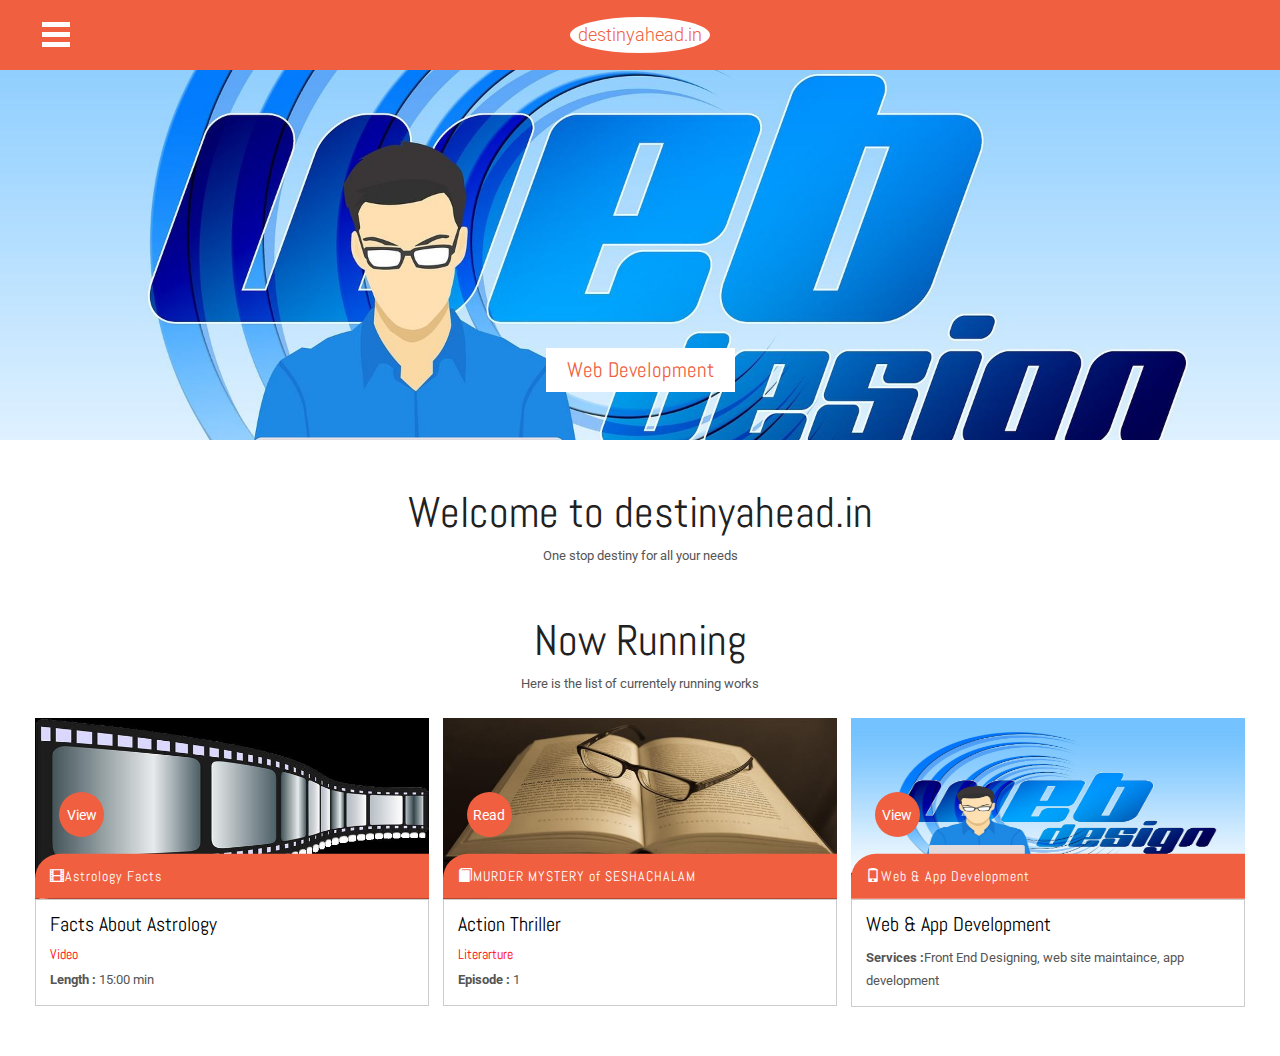
==== commit 305d63d3: "Added Our First Episode" ====
--- a/index.html
+++ b/index.html
@@ -50,9 +50,8 @@
 					<li><a href="portifolia.html"><i class="glyphicon glyphicon-briefcase"></i> Portifolia </a></li>
 					<li><a href="#" class="menu"><i class="glyphicon glyphicon-duplicate"></i> pages<span class="glyphicon glyphicon-menu-down"></span></a>
 						<ul class="nav-sub">
-							<li><a href="#small-dialog" class="sign-in popup-top-anim"><i class="glyphicon glyphicon-user"></i> login</a></li>                                             
-							<li><a href="#small-dialog1" class="sign-in popup-top-anim"><i class="glyphicon glyphicon-edit"></i> Sign Up</a></li>																								
-							<li><a href="codes.html"><i class="glyphicon glyphicon-list-alt"></i> Short Codes</a></li> 
+							<li><a href="stories.html"><i class="glyphicon glyphicon-book-open"></i>Stories</a></li>
+							<li><a href="https://www.youtube.com/channel/UCfjuONkZs1bCsHoBoOn7wKQ"><i class="glyphicon glyphicon-briefcase"></i>Youtube</a></li>
 						</ul>
 						<div class="clearfix"> </div>
 						<script>
@@ -63,7 +62,6 @@
 							});
 						</script> 
 					</li>
-					<li><a href="contact.html"><i class="glyphicon glyphicon-envelope"></i> Contact </a></li>
 				</ul>
 			</nav>
 			<button class="close-button" id="close-button">C</button>
@@ -99,8 +97,8 @@
 							<!-- Second-Slide -->
 							<div class="item">
 								<div class="banner-img banner-img1"> 
-									<div class="carousel-caption kb_caption kb_caption_right">
-										<h3 data-animation="animated flipInX">Stories</h3> 
+									<div class="carousel-caption kb_caption kb_caption_right"> 
+										<a href="stories.html"><h3 data-animation="animated flipInX">Stories</h3></a>
 									</div>
 								</div>
 							</div> 
@@ -108,7 +106,7 @@
 							<div class="item">
 								<div class="banner-img banner-img2"> 
 									<div class="carousel-caption kb_caption kb_caption_center">
-										<h3 data-animation="animated flipInX">Videos</h3> 
+									<a href="https://www.youtube.com/channel/UCfjuONkZs1bCsHoBoOn7wKQ"><h3 data-animation="animated flipInX">Videos</h3></a>
 									</div>
 								</div>
 							</div> 
@@ -165,11 +163,11 @@
 								<h4><span class="glyphicon glyphicon-film"></span>Astrology Facts</h4>  
 							</div>
 							<div class="w3ls-buy">
-								<a href="single.html">View</a> 
+								<a href="#">View</a> 
 							</div>
 						</div>
 						<div class="w3ls-text">
-							<h5><a href="single.html">Facts About Astrology</a></h5>
+							<h5><a href="#">Facts About Astrology</a></h5>
 							<h6>Video</h6>
 							<p><b>Length :</b> 15:00 min</p>
 							<!-- <p><b>gdf :</b> 2 </p> -->
@@ -179,14 +177,14 @@
 						<div class="properties-img">
 							<img src="images/2.jpg" alt="">
 							<div class="view-caption">
-								<h4><span class="glyphicon glyphicon-book"></span>Murders at Sesachalam</h4>  
+								<h4><span class="glyphicon glyphicon-book"></span>MURDER MYSTERY of SESHACHALAM</h4>  
 							</div>
 							<div class="w3ls-buy">
-								<a href="single.html">Read</a> 
+								<a href="stories.html">Read</a> 
 							</div>
 						</div>
 						<div class="w3ls-text">
-							<h5><a href="single.html">Action Thriller</a></h5>
+							<h5><a href="stories.html">Action Thriller</a></h5>
 							<h6>Literarture</h6>
 							<p><b>Episode :</b> 1</p>
 							<!-- <p><b>gdf :</b> 2 </p> -->
@@ -199,11 +197,11 @@
 								<h4><span class="glyphicon glyphicon-phone"></span>Web & App Development</h4>  
 							</div>
 							<div class="w3ls-buy">
-								<a href="single.html">View</a> 
+								<a href="#">View</a> 
 							</div>
 						</div>
 						<div class="w3ls-text">
-							<h5><a href="single.html">Web & App Development</a></h5>
+							<h5><a href="#">Web & App Development</a></h5>
 							<h6></h6>
 							<p><b>Services :</b>Front End Designing, web site maintaince, app development </p>
 							<!-- <p><b>gdf :</b> 2 </p> -->
